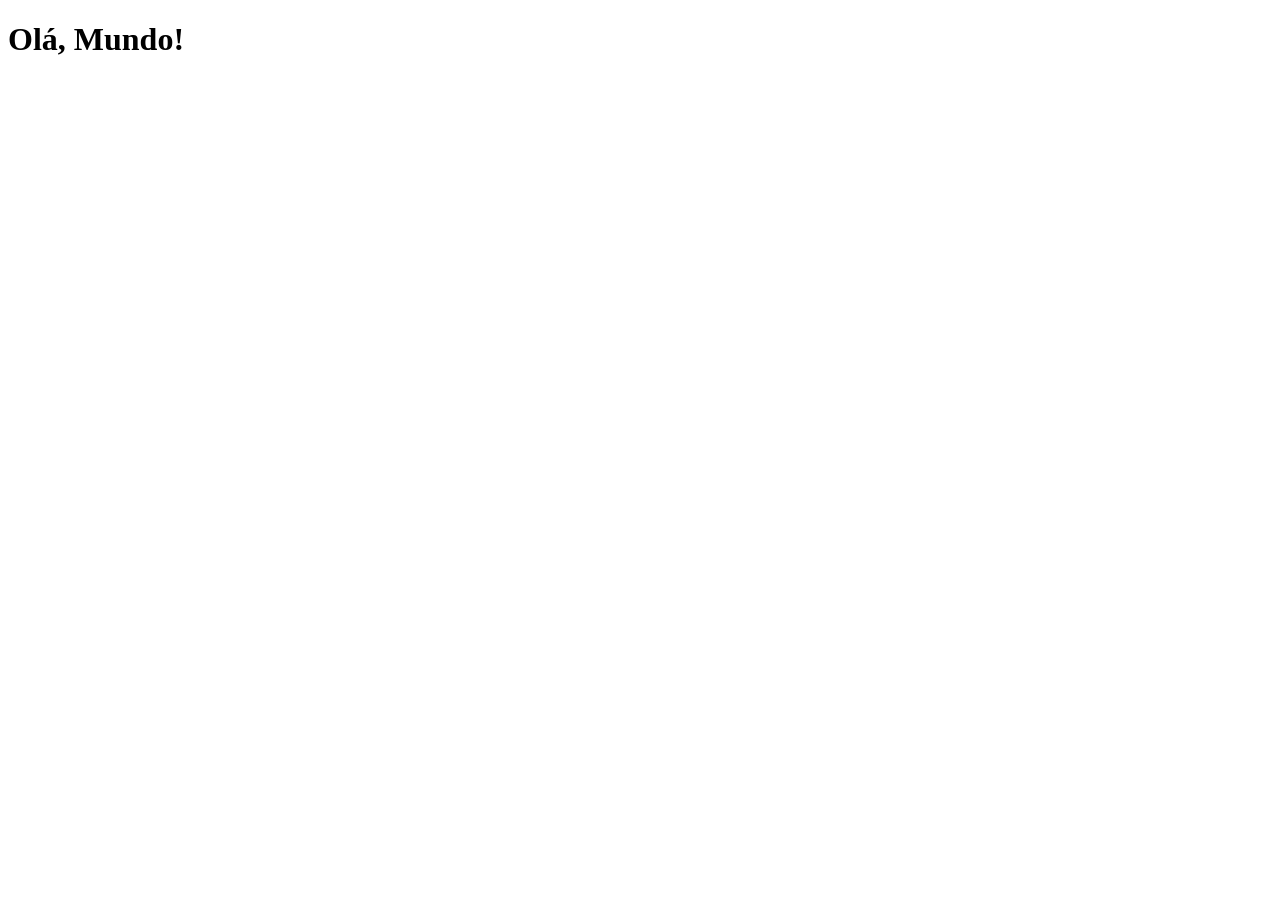
==== index.html @ 61135caf "criei página principal" ====
<!DOCTYPE html>
<html lang="pt-br">
<head>
    <meta charset="UTF-8">
    <meta name="viewport" content="width=device-width, initial-scale=1.0">
    <title>Projeto Redes Sociais</title>
    <link rel="shortcut icon" href="favicon.ico" type="image/x-icon">
    <title>Projeto Social</title>
</head>
<body>
    <h1>Olá, Mundo!</h1>
    
</body>
</html>
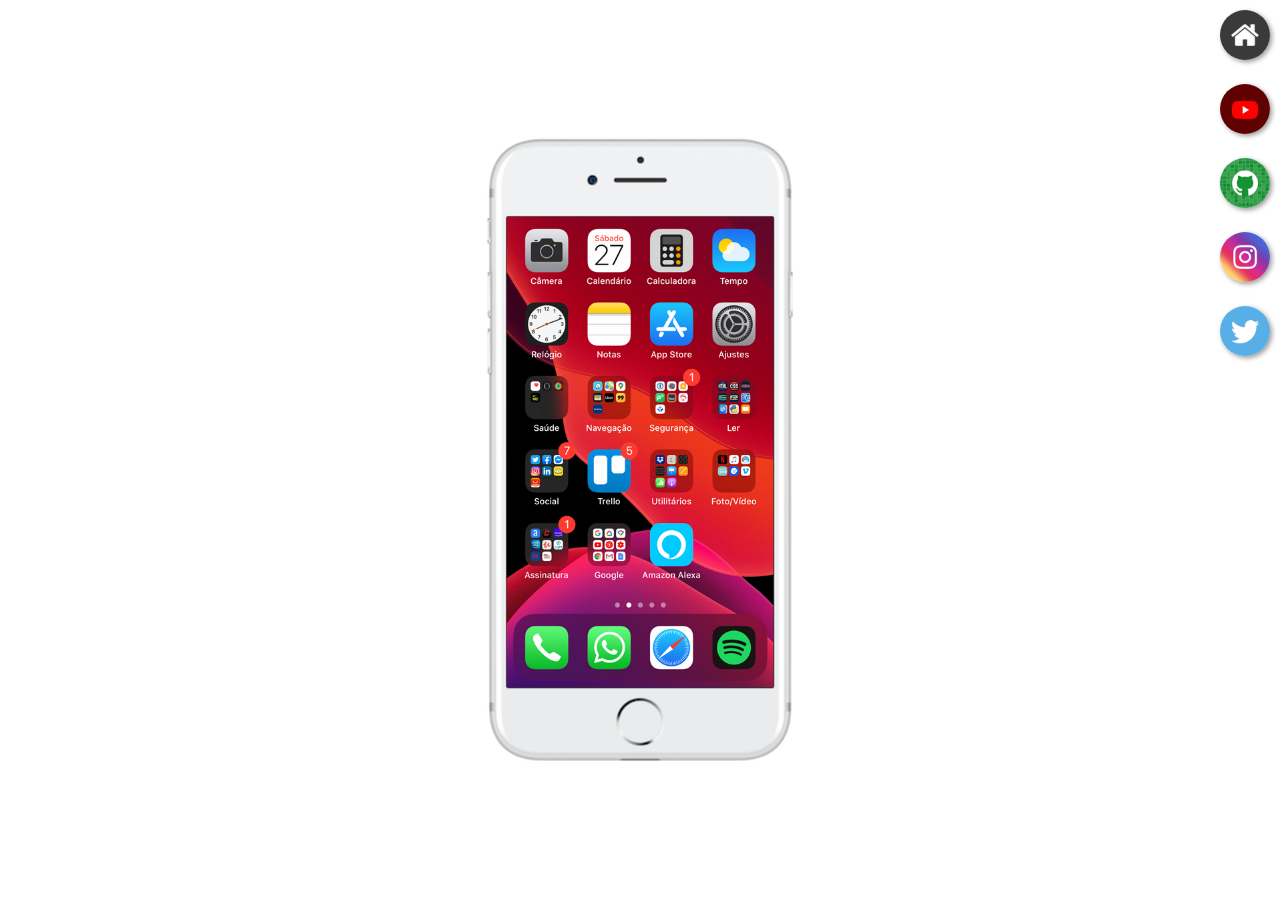
==== commit f80c7e46: "atualizações do mini projeto Mini projeto feito utilizando o iframe pelo o Curso em Vídeo." ====
--- a/index.html
+++ b/index.html
@@ -5,10 +5,23 @@
     <meta name="viewport" content="width=device-width, initial-scale=1.0">
     <title>Projeto Redes Sociais</title>
     <link rel="shortcut icon" href="favicon.ico" type="image/x-icon">
+    <link rel="stylesheet" href="estilos/style.css">
     <title>Projeto Social</title>
 </head>
-<body>
-    <h1>Olá, Mundo!</h1>
-    
+<body> 
+    <main>
+        <section id="telefone">
+            <iframe src="home.html" name="tela" id="tela" frameborder="0">
+                Seu navegador não
+            </iframe>
+        </section>
+        <section id="redes-sociais">
+            <a href="home.html" target="tela"><img src="imagens/logo-home.jpg" alt="home"></a><br>
+            <a href="youtube.html" target="tela"><img src="imagens/logo-youtube.jpg" alt="youtube"></a><br>
+            <a href="github.html" target="tela"><img src="imagens/logo-github.jpg" alt="github"></a><br>
+            <a href="instagram.html" target="tela"><img src="imagens/logo-instagram.jpg" alt="instagram"></a><br>
+            <a href="twitter.html" target="tela"><img src="imagens/logo-twitter.jpg" alt=""></a>
+        </section>
+    </main>
 </body>
 </html>
--- a/estilos/style.css
+++ b/estilos/style.css
@@ -0,0 +1,59 @@
+@charset "UTF-8";
+
+*{
+    margin: 0px;
+    padding: 0px;
+    font-family: Arial, Helvetica, sans-serif;
+}
+
+html, body {
+    height: 100vh;
+    width: 100vw;
+}
+
+body {
+    background: url('../imagens/rosa.jpg') no-repeat top center;
+    background-size: cover;
+    background-attachment: fixed;
+}
+
+main {
+    height: 100vh;
+    position: relative; 
+}
+
+section#telefone {
+    height: 627px;
+    width: 311px;
+    position: absolute;
+    background: url('../imagens/frame-iphone.png') no-repeat;
+    top: 50%;
+    left: 50%;
+    transform: translate(-50%, -50%);
+}
+
+iframe#tela {
+    position: relative;
+    top: 80px;
+    left: 22px;
+    width: 267px;
+    height: 471px;
+}
+
+section#redes-sociais {
+    text-align: right;
+}
+section#redes-sociais img {
+    width: 50px;
+    margin: 10px;
+    border-radius: 50%;
+    box-shadow: 2px 2px 5px rgba(0, 0, 0, 0.404);
+    box-sizing: border-box;
+}
+
+section#redes-sociais img:hover {
+    border: 2px solid rgba(248, 193, 239, 0.466);
+    transform: translate(-3px, -3px);
+    box-shadow: 5px 5px 10px rgba(0, 0, 0, 0.623);
+    transition: transform 0.2s border 1s;
+}
